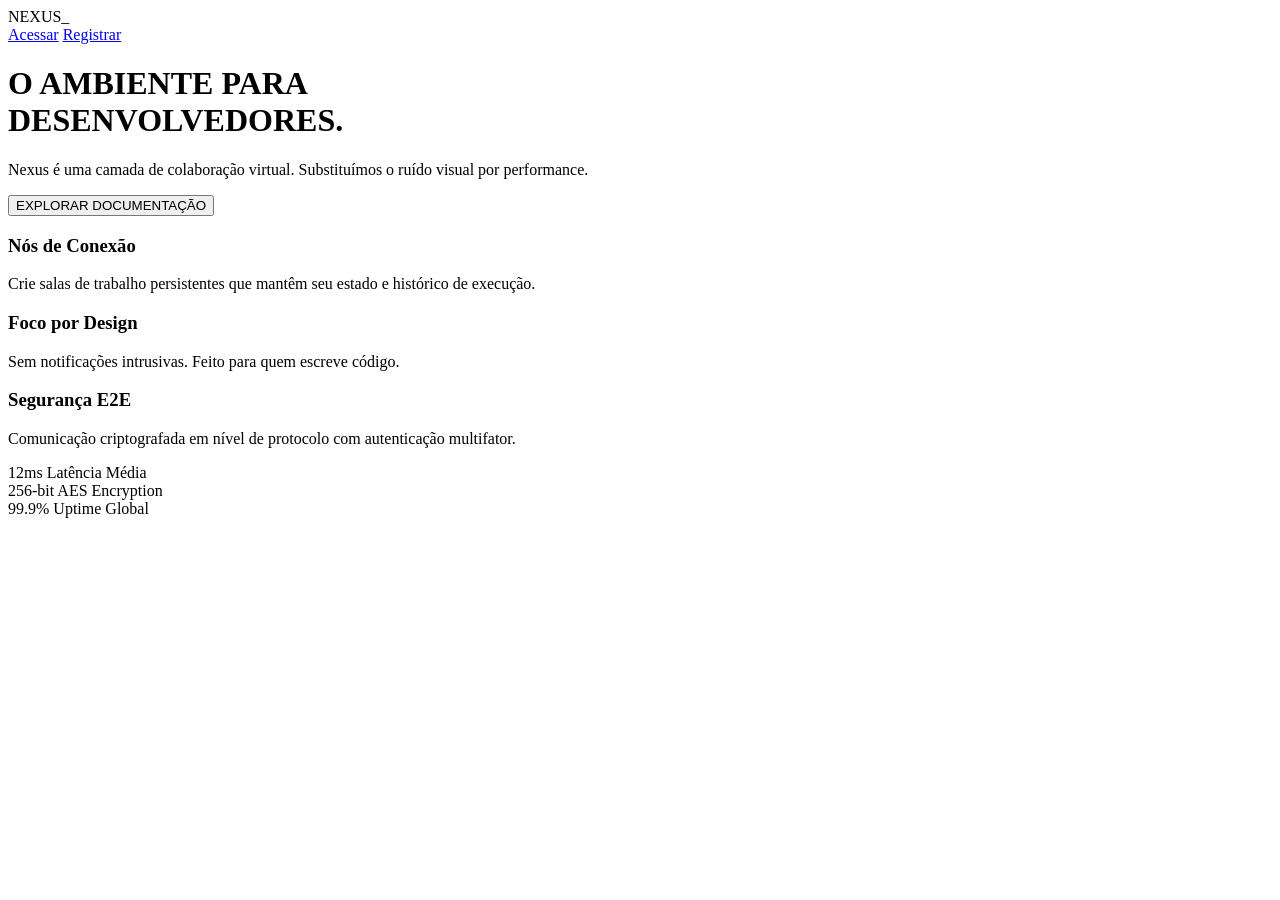
==== src/main/resources/templates/index.html @ 98037bd4 "implementação sistema login" ====
<!DOCTYPE html>
<html lang="pt-br">
<head>
    <meta charset="UTF-8">
    <meta name="viewport" content="width=device-width, initial-scale=1.0">
    <title>NEXUS // Protocolo de Colaboração</title>
    <link rel="stylesheet" href="/index.css">
</head>
<body>

    <nav class="navbar">
        <div class="logo">NEXUS_</div>
        <div class="nav-links">
            <a href="/login" class="btn-secondary">Acessar</a>
            <a href="/cadastroUsuario" class="btn-primary">Registrar</a>
        </div>
    </nav>

    <header class="hero">
        <div class="hero-content">
            <h1>O AMBIENTE PARA <br><span>DESENVOLVEDORES.</span></h1>
            <p>Nexus é uma camada de colaboração virtual. Substituímos o ruído visual por performance.</p>
            <div class="hero-btns">
                <a href="https://github.com/lucassantos4/Sistema_de_Login_Web" target="_blank"><button class="btn-outline">EXPLORAR DOCUMENTAÇÃO</button></a>
            </div>
        </div>
    </header>

    <section id="funcionalidades" class="features">
        <div class="feature-card">
            <h3>Nós de Conexão</h3>
            <p>Crie salas de trabalho persistentes que mantêm seu estado e histórico de execução.</p>
        </div>
        <div class="feature-card highlighted">
            <h3>Foco por Design</h3>
            <p>Sem notificações intrusivas. Feito para quem escreve código.</p>
        </div>
        <div class="feature-card">
            <h3>Segurança E2E</h3>
            <p>Comunicação criptografada em nível de protocolo com autenticação multifator.</p>
        </div>
    </section>

    <section id="infra" class="infra-stats">
        <div class="stat-item">
            <span class="stat-value">12ms</span>
            <span class="stat-label">Latência Média</span>
        </div>
        <div class="stat-item">
            <span class="stat-value">256-bit</span>
            <span class="stat-label">AES Encryption</span>
        </div>
        <div class="stat-item">
            <span class="stat-value">99.9%</span>
            <span class="stat-label">Uptime Global</span>
        </div>
    </section>

</body>
</html>
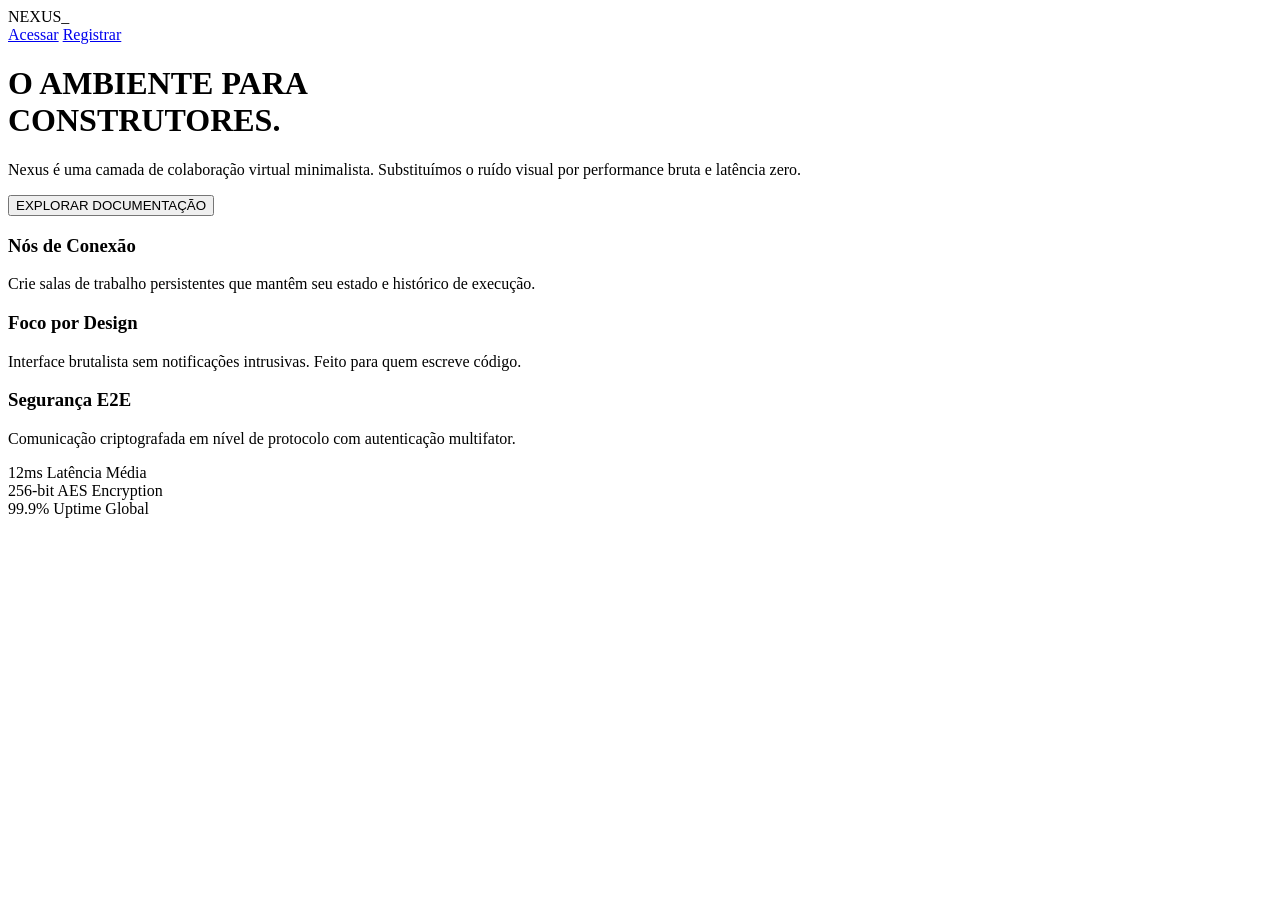
==== commit b1f5760a: "implementação sistema login" ====
--- a/src/main/resources/templates/index.html
+++ b/src/main/resources/templates/index.html
@@ -4,7 +4,7 @@
     <meta charset="UTF-8">
     <meta name="viewport" content="width=device-width, initial-scale=1.0">
     <title>NEXUS // Protocolo de Colaboração</title>
-    <link rel="stylesheet" href="/index.css">
+    <link rel="stylesheet" href="index.css">
 </head>
 <body>
 
@@ -18,8 +18,8 @@
 
     <header class="hero">
         <div class="hero-content">
-            <h1>O AMBIENTE PARA <br><span>DESENVOLVEDORES.</span></h1>
-            <p>Nexus é uma camada de colaboração virtual. Substituímos o ruído visual por performance.</p>
+            <h1>O AMBIENTE PARA <br><span>CONSTRUTORES.</span></h1>
+            <p>Nexus é uma camada de colaboração virtual minimalista. Substituímos o ruído visual por performance bruta e latência zero.</p>
             <div class="hero-btns">
                 <a href="https://github.com/lucassantos4/Sistema_de_Login_Web" target="_blank"><button class="btn-outline">EXPLORAR DOCUMENTAÇÃO</button></a>
             </div>
@@ -33,7 +33,7 @@
         </div>
         <div class="feature-card highlighted">
             <h3>Foco por Design</h3>
-            <p>Sem notificações intrusivas. Feito para quem escreve código.</p>
+            <p>Interface brutalista sem notificações intrusivas. Feito para quem escreve código.</p>
         </div>
         <div class="feature-card">
             <h3>Segurança E2E</h3>
@@ -57,4 +57,4 @@
     </section>
 
 </body>
-</html>
+</html>
